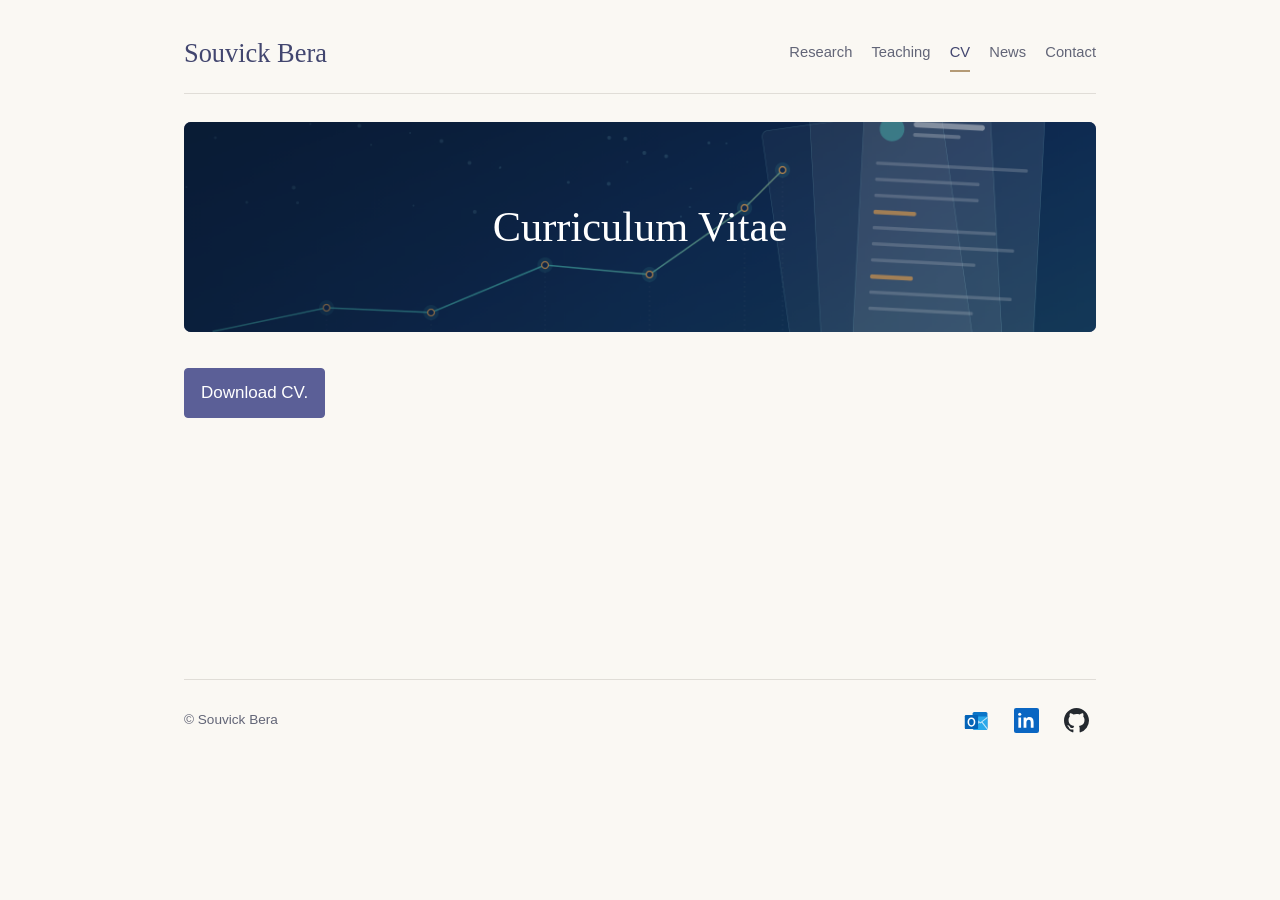
==== cv.html @ 496f945d "Add files via upload" ====
<!doctype html>
<html lang="en">
<head>
  <meta charset="utf-8">
  <meta name="viewport" content="width=device-width, initial-scale=1">
  <meta name="description" content="Curriculum Vitae — Souvick Bera’s academic homepage.">
  <title>Curriculum Vitae | Souvick Bera</title>
  <link rel="icon" type="image/png" href="favicon.png">
  <meta name="theme-color" content="#5b5f97">
  <link rel="stylesheet" href="assets/style.css">
</head>
<body>
  <a class="skip-link" href="#main-content">Skip to content</a>
  <header class="site-header">
    <a class="site-name" href="index.html">Souvick Bera</a>
    <nav aria-label="Main menu">
      <a href="research.html">Research</a>
      <a href="teaching.html">Teaching</a>
      <a href="cv.html" aria-current="page">CV</a>
      <a href="news.html">News</a>
      <a href="contact.html">Contact</a>
    </nav>
  </header>

  <main id="main-content">
    <section id="cv" class="page-section" aria-labelledby="page-title">
      <div class="section-banner">
        <img src="images/cv-background.png" alt="">
        <h1 id="page-title">Curriculum Vitae</h1>
      </div>

      <p><a class="button" href="cv.pdf" download>Download CV.</a></p>
    </section>
  </main>

  <footer class="site-footer">
    <p>© Souvick Bera</p>
    <!-- Replace these four destinations with your real email and profile URLs. -->
    <div class="social" aria-label="Social links">
      <a href="mailto:berasouvick@mines.edu" aria-label="Email (Outlook)" title="Email (Outlook)">
        <svg viewBox="0 0 32 32" aria-hidden="true">
          <rect x="11" y="5" width="19" height="23" rx="2" fill="#0a75c8"/>
          <path d="M12 11h18v15a2 2 0 0 1-2 2H13z" fill="#28a8ea"/>
          <path d="m12 12 9 7 9-7M12 27l7-9M30 27l-7-9" fill="none" stroke="#bce4fb" stroke-width="1.4"/>
          <rect x="1" y="9" width="17" height="18" rx="1.5" fill="#0364b8"/>
          <ellipse cx="9.5" cy="18" rx="4" ry="5" fill="none" stroke="white" stroke-width="2"/>
        </svg>
        <span class="sr-only">Email</span>
      </a>
      <a href="https://www.linkedin.com/in/souvick-bera-871978397" aria-label="LinkedIn" title="LinkedIn">
        <svg viewBox="0 0 24 24" aria-hidden="true">
          <rect width="24" height="24" rx="2" fill="#0a66c2"/>
          <circle cx="5.5" cy="6" r="1.5" fill="white"/>
          <path d="M4.2 9h2.6v10H4.2zm5 0h2.5v1.4c.7-1.1 1.7-1.7 3-1.7 2.7 0 4.1 1.7 4.1 4.7V19h-2.7v-5.1c0-1.6-.5-2.7-1.9-2.7-1.5 0-2.3 1-2.3 2.8v5H9.2z" fill="white"/>
        </svg>
        <span class="sr-only">LinkedIn</span>
      </a>
      <!--
      <a href="https://scholar.google.com/citations?user=YOUR_ID" aria-label="Google Scholar" title="Google Scholar">
        <svg viewBox="0 0 24 24" aria-hidden="true">
          <path d="M12 1 0 9l12 8 12-8z" fill="#4285f4"/>
          <path d="m12 1 12 8-12 8z" fill="#3367d6"/>
          <circle cx="12" cy="16" r="7" fill="#4285f4"/>
          <path d="M5 16a7 7 0 0 0 14 0z" fill="#a0c3ff"/>
        </svg>
        <span class="sr-only">Google Scholar</span>
      </a>
      -->
      <a href="https://github.com/bSouvick" aria-label="GitHub" title="GitHub">
        <svg viewBox="0 0 16 16" fill="#24292f" aria-hidden="true">
          <path d="M8 0C3.58 0 0 3.58 0 8c0 3.54 2.29 6.53 5.47 7.59.4.07.55-.17.55-.38 0-.19-.01-.82-.01-1.49-2.01.37-2.53-.49-2.69-.94-.09-.23-.48-.94-.82-1.13-.28-.15-.68-.52-.01-.53.63-.01 1.08.58 1.23.82.72 1.21 1.87.87 2.33.66.07-.52.28-.87.51-1.07-1.78-.2-3.64-.89-3.64-3.95 0-.87.31-1.59.82-2.15-.08-.2-.36-1.02.08-2.12 0 0 .67-.21 2.2.82a7.65 7.65 0 0 1 2-.27c.68 0 1.36.09 2 .27 1.53-1.04 2.2-.82 2.2-.82.44 1.1.16 1.92.08 2.12.51.56.82 1.27.82 2.15 0 3.07-1.87 3.75-3.65 3.95.29.25.54.73.54 1.48 0 1.07-.01 1.93-.01 2.2 0 .21.15.46.55.38A8.013 8.013 0 0 0 16 8c0-4.42-3.58-8-8-8Z"/>
        </svg>
        <span class="sr-only">GitHub</span>
      </a>
    </div>
  </footer>
</body>
</html>
---- assets/style.css ----
/* Shared by all six pages. Change these colors to recolor the whole site. */
:root {
  --slate-blue: #5b5f97;
  --slate-dark: #42466f;
  --ivory: #faf8f3;
  --sand: #b49a75;
  --ink: #2d3040;
  --muted: #626577;
  --line: #e0ddd7;
}

* { box-sizing: border-box; }
html { color-scheme: light; }
body {
  max-width: 960px;
  margin: 0 auto;
  padding: 2rem 1.5rem 0;
  background: var(--ivory);
  color: var(--ink);
  font: 17px/1.75 Arial, sans-serif;
}
a { color: var(--slate-dark); text-underline-offset: 0.2em; }
a:hover { color: var(--slate-blue); }
a:focus-visible, summary:focus-visible {
  outline: 3px solid var(--slate-blue);
  outline-offset: 5px;
}
.skip-link {
  position: absolute;
  left: 1rem;
  top: -100px;
  padding: 0.5rem 1rem;
  background: white;
  z-index: 10;
}
.skip-link:focus { top: 1rem; }
.site-header {
  display: flex;
  justify-content: space-between;
  align-items: center;
  flex-wrap: wrap;
  gap: 1rem 2rem;
  padding: 0.25rem 0 1.35rem;
  border-bottom: 1px solid var(--line);
}
.site-name {
  color: var(--slate-dark);
  font: 1.65rem/1.2 Georgia, serif;
  text-decoration: none;
}
nav { display: flex; flex-wrap: wrap; gap: 0.4rem 1.2rem; }
nav a {
  padding: 0.25rem 0;
  border-bottom: 2px solid transparent;
  color: var(--muted);
  font-size: 0.92rem;
  text-decoration: none;
}
nav a:hover, nav a[aria-current='page'] {
  color: var(--slate-dark);
  border-bottom-color: var(--sand);
}
.site-name[aria-current='page'] { color: var(--slate-dark); }
main { padding: 1.75rem 0 3rem; min-height: 65vh; }
.page-section { padding: 0; }
.section-banner {
  position: relative;
  display: flex;
  align-items: center;
  justify-content: center;
  height: 210px;
  margin: 0 0 2.25rem;
  border-radius: 7px;
  overflow: hidden;
  background: var(--slate-dark);
}
.section-banner img {
  position: absolute;
  inset: 0;
  width: 100%;
  height: 100%;
  object-fit: cover;
  object-position: center;
}
.section-banner::after {
  content: '';
  position: absolute;
  inset: 0;
  background: rgba(28, 31, 57, 0.13);
}
.section-banner h1 {
  position: relative;
  z-index: 1;
  margin: 0;
  padding: 0 1rem;
  color: white;
  font: 2.65rem/1.2 Georgia, serif;
  font-weight: 400;
  text-align: center;
}
h2, h3, h4 { color: var(--slate-blue); line-height: 1.35; }
h2 { margin: 2.1rem 0 0.8rem; font: 1.6rem/1.35 Georgia, serif; }
h3 { margin: 1.8rem 0 0.7rem; font-size: 1.14rem; font-weight: 500; }
p { margin: 0 0 1.15rem; }
li + li { margin-top: 0.8rem; }
.bio-header { display: flex; align-items: flex-start; gap: 1.75rem; }
.profile-photo {
  width: 150px;
  height: 150px;
  border-radius: 50%;
  object-fit: cover;
  flex-shrink: 0;
}
.bio-text { flex: 1; min-width: 0; }
.person-name {
  margin: 0 0 0.3rem;
  color: var(--slate-dark);
  font: 2.3rem/1.2 Georgia, serif;
}
.subtitle { color: var(--muted); font-size: 0.95rem; margin-bottom: 1.5rem; }
.paper { padding: 1.25rem 0 1.35rem; border-bottom: 1px solid var(--line); }
.paper-title {
  margin: 0 0 0.4rem;
  color: var(--slate-blue);
  font-size: 1.15rem;
  font-weight: 400;
  font-style: normal;
}
.paper p:last-child { margin-bottom: 0; }
.paper-meta, .muted { color: var(--muted); font-size: 0.94rem; }
.paper-links { display: flex; gap: 1rem; font-size: 0.92rem; }
.course-list { padding-left: 1.3rem; }
.news-list { list-style: none; margin: 0; padding: 0; }
.news-list li {
  display: grid;
  grid-template-columns: 130px minmax(0, 1fr);
  gap: 1.25rem;
  padding: 1.15rem 0;
  margin: 0;
  border-bottom: 1px solid var(--line);
}
.news-date { color: var(--slate-blue); font-size: 0.9rem; }
.news-list p { margin: 0; }
.button {
  display: inline-block;
  border: 1px solid var(--slate-blue);
  border-radius: 4px;
  padding: 0.55rem 1rem;
  background: var(--slate-blue);
  color: white;
  text-decoration: none;
}
.button:hover { color: white; background: var(--slate-dark); }
.site-footer {
  display: flex;
  justify-content: space-between;
  align-items: center;
  flex-wrap: wrap;
  gap: 0.75rem;
  padding: 1.25rem 0 2rem;
  border-top: 1px solid var(--line);
  color: var(--muted);
  font-size: 0.85rem;
}
.site-footer p { margin: 0; }
.social { display: flex; flex-wrap: wrap; align-items: center; gap: 0.6rem; }
.social a {
  display: inline-flex;
  align-items: center;
  justify-content: center;
  width: 40px;
  height: 40px;
  border-radius: 5px;
  text-decoration: none;
}
.contact-details {
  display: grid;
  grid-template-columns: 1fr 1fr;
  gap: 2rem;
  overflow-wrap: anywhere;
}

.contact-details h2 {
  margin-top: 0;
}

.contact-details address {
  font-style: normal;
}

@media (max-width: 600px) {
  .contact-details {
    grid-template-columns: 1fr;
  }
}
.social a:hover { background: #ecebf4; }
.social svg { display: block; width: 25px; height: 25px; }
.sr-only {
  position: absolute;
  width: 1px;
  height: 1px;
  padding: 0;
  margin: -1px;
  overflow: hidden;
  clip: rect(0, 0, 0, 0);
  white-space: nowrap;
  border: 0;
}
@media (max-width: 600px) {
  body { padding: 1.25rem 1rem 0; font-size: 16px; }
  .site-header { flex-direction: column; align-items: flex-start; gap: 0.8rem; }
  nav { gap: 0.4rem 1rem; }
  main { padding-top: 1.25rem; }
  .section-banner { height: 160px; margin-bottom: 1.75rem; }
  .section-banner h1 { font-size: 2rem; }
  .bio-header { flex-direction: column; }
  .person-name { font-size: 2rem; }
  .news-list li { grid-template-columns: 1fr; gap: 0.3rem; }
}
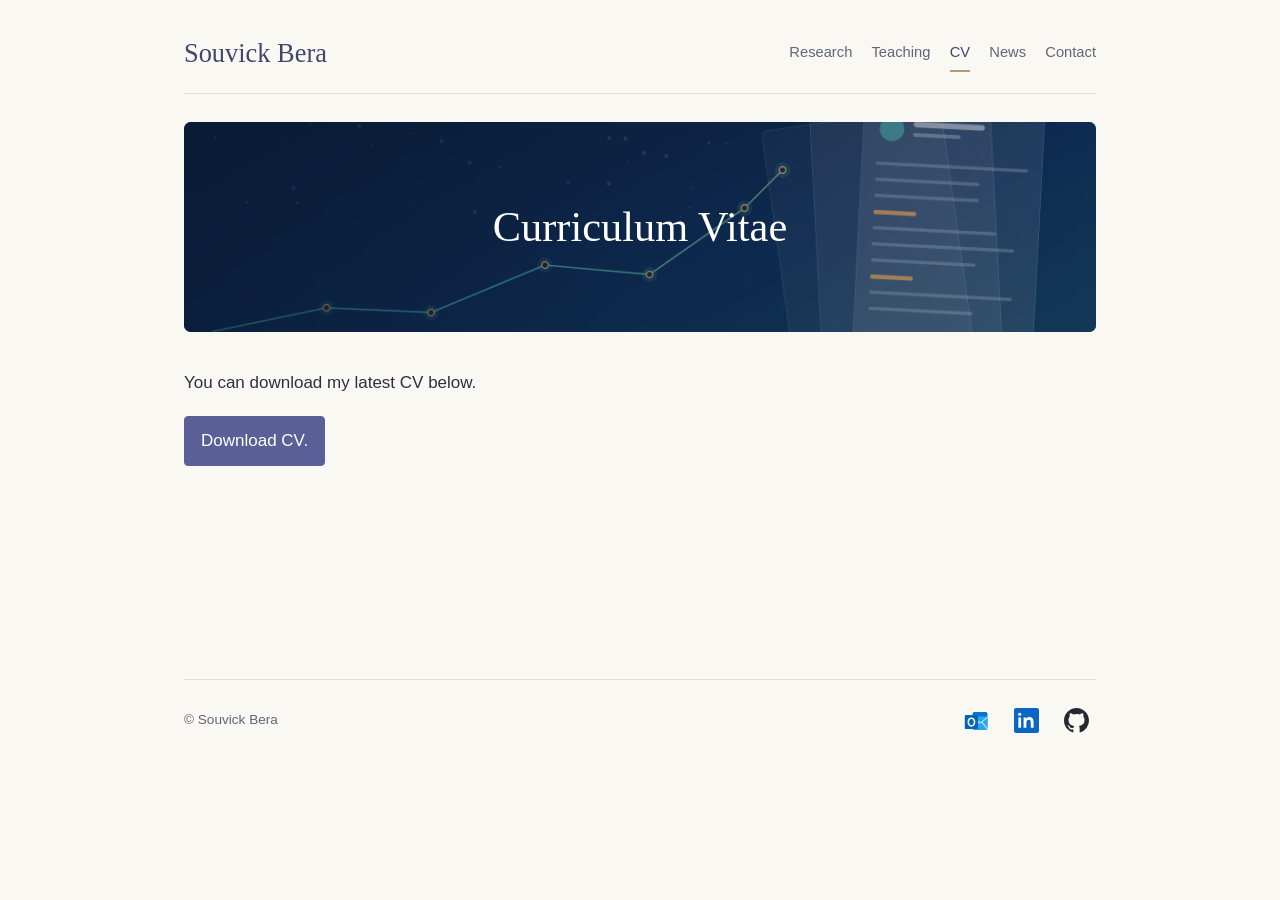
==== commit eb5ed8a8: "Add files via upload" ====
--- a/cv.html
+++ b/cv.html
@@ -28,7 +28,7 @@
         <img src="images/cv-background.png" alt="">
         <h1 id="page-title">Curriculum Vitae</h1>
       </div>
-
+      <p>You can download my latest CV below.</p>
       <p><a class="button" href="cv.pdf" download>Download CV.</a></p>
     </section>
   </main>
--- a/assets/style.css
+++ b/assets/style.css
@@ -33,6 +33,18 @@
   background: white;
   z-index: 10;
 }
+.native-header-name {
+  display: inline;
+  margin-left: 0.3rem;
+  font-size: 0.75em;
+  color: var(--slate-blue);
+}
+.native-name {
+  display: block;
+  margin-top: 0.4rem;
+  font-size: 0.65em;
+  color: var(--slate-blue);
+}
 .skip-link:focus { top: 1rem; }
 .site-header {
   display: flex;
@@ -73,6 +85,9 @@
   border-radius: 7px;
   overflow: hidden;
   background: var(--slate-dark);
+}
+.native-header-name {
+  font-size: 0.75em; /* Native name: 75% of the English name */
 }
 .section-banner img {
   position: absolute;
